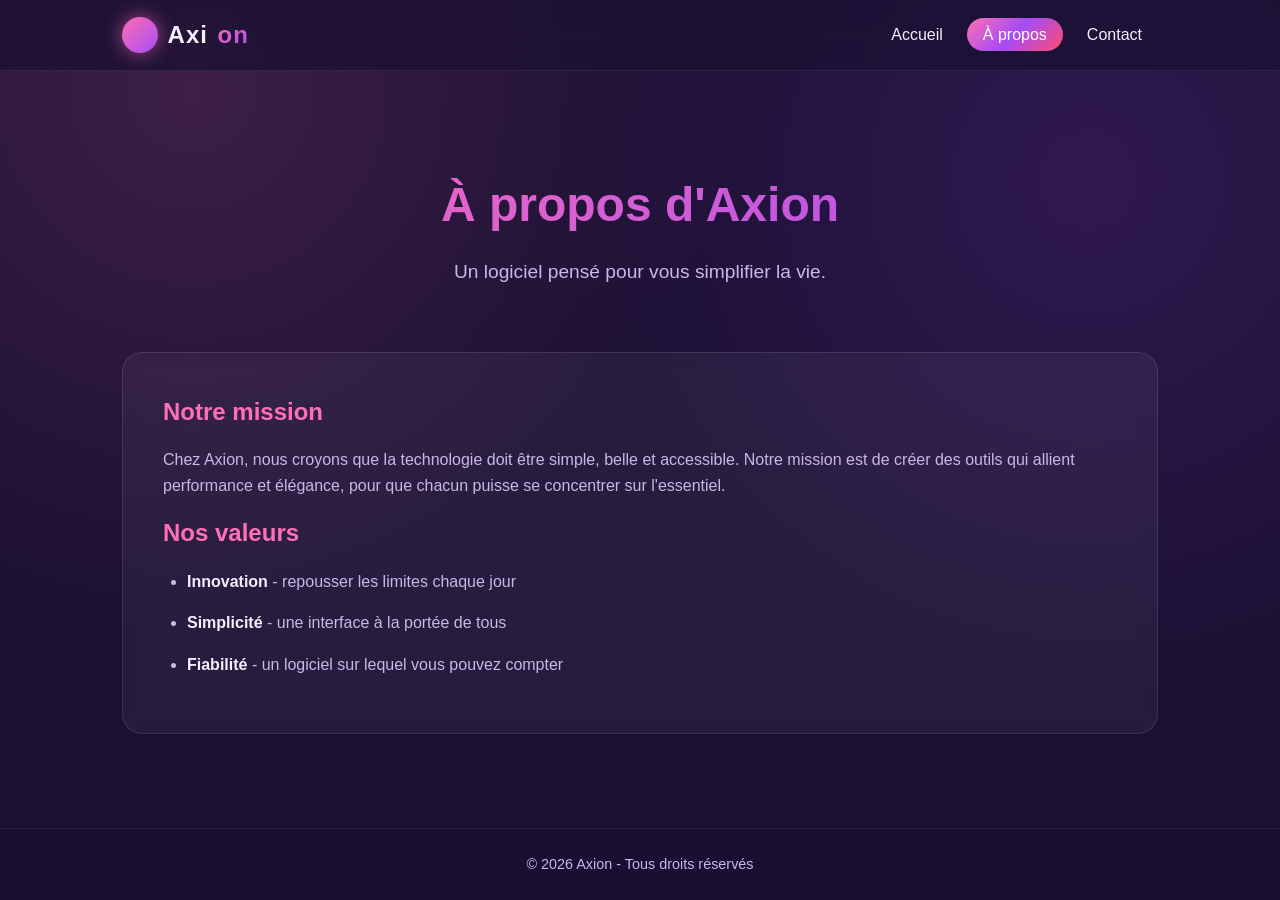
==== a-propos.html @ 73781f24 "Site Axion initial" ====
<!DOCTYPE html>
<html lang="fr">
<head>
  <meta charset="UTF-8">
  <meta name="viewport" content="width=device-width, initial-scale=1.0">
  <meta name="description" content="À propos d'Axion">
  <title>Axion - À propos</title>
  <link rel="stylesheet" href="style.css">
</head>
<body>

  <header class="banner">
    <nav>
      <div class="logo">
        <span class="logo-circle"></span>
        <span>Axi</span><span class="gradient-text">on</span>
      </div>
      <ul>
        <li><a href="index.html">Accueil</a></li>
        <li><a href="a-propos.html" class="active">À propos</a></li>
        <li><a href="contact.html">Contact</a></li>
      </ul>
    </nav>
  </header>

  <main>
    <section class="page-hero">
      <h1 class="gradient-text reveal">À propos d'Axion</h1>
      <p class="reveal">Un logiciel pensé pour vous simplifier la vie.</p>
    </section>

    <section class="content reveal">
      <h2>Notre mission</h2>
      <p>Chez Axion, nous croyons que la technologie doit être simple, belle et accessible. Notre mission est de créer des outils qui allient performance et élégance, pour que chacun puisse se concentrer sur l'essentiel.</p>

      <h2>Nos valeurs</h2>
      <ul>
        <li><strong>Innovation</strong> - repousser les limites chaque jour</li>
        <li><strong>Simplicité</strong> - une interface à la portée de tous</li>
        <li><strong>Fiabilité</strong> - un logiciel sur lequel vous pouvez compter</li>
      </ul>
    </section>
  </main>

  <footer>
    <p>&copy; 2026 Axion - Tous droits réservés</p>
  </footer>

  <script src="script.js"></script>
</body>
</html>
---- style.css ----
:root {
  --pink: #ff6fb5;
  --violet: #a64bf4;
  --red: #ff4d6d;
  --dark: #1b1033;
  --dark-2: #241344;
  --text: #f5f0ff;
  --muted: #c9b8e8;
}

* {
  margin: 0;
  padding: 0;
  box-sizing: border-box;
}

html {
  scroll-behavior: smooth;
}

body {
  font-family: Arial, Helvetica, sans-serif;
  line-height: 1.6;
  color: var(--text);
  background: var(--dark);
  background-image:
    radial-gradient(circle at 15% 10%, rgba(255, 111, 181, 0.15), transparent 40%),
    radial-gradient(circle at 85% 20%, rgba(166, 75, 244, 0.15), transparent 40%);
  min-height: 100vh;
  display: flex;
  flex-direction: column;
  overflow-x: hidden;
}

.banner {
  position: sticky;
  top: 0;
  z-index: 100;
  background: rgba(27, 16, 51, 0.75);
  backdrop-filter: blur(14px);
  -webkit-backdrop-filter: blur(14px);
  border-bottom: 1px solid rgba(255, 255, 255, 0.08);
}

nav {
  max-width: 1100px;
  width: 100%;
  margin: 0 auto;
  padding: 1rem 2rem;
  display: flex;
  justify-content: space-between;
  align-items: center;
}

.logo {
  font-size: 1.5rem;
  font-weight: 800;
  letter-spacing: 1px;
  display: flex;
  align-items: center;
  gap: 0.6rem;
}

.logo-circle {
  width: 36px;
  height: 36px;
  border-radius: 50%;
  background: linear-gradient(135deg, var(--pink), var(--violet), var(--red));
  background-size: 200% 200%;
  animation: gradient-shift 5s ease infinite, glow 3s ease-in-out infinite;
  box-shadow: 0 0 18px rgba(255, 111, 181, 0.6);
  display: inline-block;
}

.logo span:not(.logo-circle):not(.gradient-text) {
  color: var(--text);
}

nav ul {
  list-style: none;
  display: flex;
  gap: 0.5rem;
}

nav a {
  color: var(--text);
  text-decoration: none;
  padding: 0.5rem 1rem;
  border-radius: 999px;
  transition: all 0.3s ease;
}

nav a:hover {
  background: linear-gradient(135deg, var(--pink), var(--violet), var(--red));
  color: #fff;
  box-shadow: 0 4px 20px rgba(255, 111, 181, 0.4);
  transform: translateY(-2px);
}

nav a.active {
  background: linear-gradient(135deg, var(--pink), var(--violet), var(--red));
  color: #fff;
}

main {
  flex: 1;
  max-width: 1100px;
  width: 100%;
  margin: 0 auto;
  padding: 2rem;
}

.hero {
  position: relative;
  text-align: center;
  padding: 6rem 1rem;
}

.gradient-text {
  background: linear-gradient(135deg, var(--pink), var(--violet), var(--red));
  background-size: 200% 200%;
  -webkit-background-clip: text;
  background-clip: text;
  -webkit-text-fill-color: transparent;
  color: transparent;
  animation: gradient-shift 6s ease infinite;
}

.hero h1 {
  font-size: 5rem;
  font-weight: 900;
  letter-spacing: 2px;
  margin-bottom: 1rem;
}

.hero p {
  font-size: 1.3rem;
  max-width: 600px;
  margin: 0 auto 2.5rem;
  color: var(--muted);
}

.hero-buttons {
  display: flex;
  gap: 1rem;
  justify-content: center;
  flex-wrap: wrap;
}

.btn {
  display: inline-block;
  padding: 0.9rem 2.2rem;
  border-radius: 999px;
  font-size: 1rem;
  font-weight: 600;
  text-decoration: none;
  border: none;
  cursor: pointer;
  transition: all 0.3s ease;
}

.btn.primary {
  background: linear-gradient(135deg, var(--pink), var(--violet), var(--red));
  background-size: 200% 200%;
  color: #fff;
  box-shadow: 0 8px 25px rgba(255, 111, 181, 0.35);
  animation: gradient-shift 6s ease infinite;
}

.btn.primary:hover {
  transform: translateY(-4px) scale(1.03);
  box-shadow: 0 14px 35px rgba(255, 111, 181, 0.55);
}

.btn.ghost {
  background: transparent;
  color: var(--text);
  border: 2px solid rgba(255, 255, 255, 0.3);
  backdrop-filter: blur(4px);
}

.btn.ghost:hover {
  border-color: var(--violet);
  box-shadow: 0 8px 25px rgba(166, 75, 244, 0.3);
  transform: translateY(-4px);
}

.orb {
  position: absolute;
  border-radius: 50%;
  filter: blur(60px);
  opacity: 0.55;
  pointer-events: none;
  animation: float 8s ease-in-out infinite;
}

.orb-1 {
  width: 260px;
  height: 260px;
  background: var(--pink);
  top: 10%;
  left: 8%;
}

.orb-2 {
  width: 220px;
  height: 220px;
  background: var(--violet);
  bottom: 5%;
  right: 10%;
  animation-delay: 2s;
}

.orb-3 {
  width: 160px;
  height: 160px;
  background: var(--red);
  top: 40%;
  right: 25%;
  animation-delay: 4s;
}

.features {
  padding: 3rem 0;
}

.section-title {
  text-align: center;
  font-size: 2rem;
  margin-bottom: 2.5rem;
}

.grid {
  display: grid;
  grid-template-columns: repeat(3, 1fr);
  gap: 1.5rem;
}

.card {
  background: rgba(255, 255, 255, 0.05);
  border: 1px solid rgba(255, 255, 255, 0.1);
  border-radius: 20px;
  padding: 2rem;
  backdrop-filter: blur(8px);
  transition: all 0.4s cubic-bezier(0.25, 0.46, 0.45, 0.94);
}

.card:hover {
  transform: translateY(-10px);
  border-color: rgba(255, 111, 181, 0.5);
  box-shadow: 0 20px 50px rgba(166, 75, 244, 0.3);
  background: rgba(255, 255, 255, 0.09);
}

.icon {
  font-size: 2.2rem;
  display: inline-block;
  margin-bottom: 1rem;
  transition: transform 0.4s ease;
}

.card:hover .icon {
  transform: scale(1.2) rotate(-8deg);
}

.card h3 {
  margin-bottom: 0.6rem;
  font-size: 1.2rem;
}

.card p {
  color: var(--muted);
  font-size: 0.95rem;
}

.stats {
  display: grid;
  grid-template-columns: repeat(3, 1fr);
  gap: 1.5rem;
  padding: 3rem 0;
}

.stat {
  text-align: center;
  padding: 2rem;
  border-radius: 20px;
  background: rgba(255, 255, 255, 0.04);
  border: 1px solid rgba(255, 255, 255, 0.08);
  transition: transform 0.4s ease;
}

.stat:hover {
  transform: scale(1.05);
}

.stat .number {
  font-size: 2.6rem;
  font-weight: 900;
  display: block;
}

.stat .label {
  color: var(--muted);
}

.page-hero {
  text-align: center;
  padding: 4rem 1rem;
}

.page-hero h1 {
  font-size: 3rem;
  font-weight: 900;
  margin-bottom: 0.8rem;
}

.page-hero p {
  color: var(--muted);
  font-size: 1.2rem;
}

.content {
  background: rgba(255, 255, 255, 0.05);
  border: 1px solid rgba(255, 255, 255, 0.1);
  border-radius: 20px;
  padding: 2.5rem;
  backdrop-filter: blur(8px);
  margin-bottom: 3rem;
}

.content h2 {
  color: var(--pink);
  margin-bottom: 1rem;
  font-size: 1.5rem;
}

.content p,
.content li {
  color: var(--muted);
  margin-bottom: 1rem;
}

.content ul {
  padding-left: 1.5rem;
}

.content strong {
  color: var(--text);
}

form {
  display: flex;
  flex-direction: column;
  gap: 0.6rem;
}

form label {
  font-weight: 600;
  color: var(--text);
}

form input,
form textarea {
  padding: 0.8rem 1rem;
  border: 1px solid rgba(255, 255, 255, 0.15);
  border-radius: 12px;
  font-size: 1rem;
  font-family: inherit;
  color: var(--text);
  background: rgba(255, 255, 255, 0.06);
  transition: all 0.3s ease;
}

form input:focus,
form textarea:focus {
  outline: none;
  border-color: var(--violet);
  box-shadow: 0 0 0 4px rgba(166, 75, 244, 0.2);
  background: rgba(255, 255, 255, 0.1);
}

form input::placeholder,
form textarea::placeholder {
  color: rgba(233, 220, 255, 0.4);
}

form .btn {
  align-self: flex-start;
  margin-top: 0.5rem;
}

.form-status {
  margin-top: 0.5rem;
  font-weight: 600;
}

footer {
  background: rgba(27, 16, 51, 0.8);
  border-top: 1px solid rgba(255, 255, 255, 0.08);
  text-align: center;
  padding: 1.5rem;
  color: var(--muted);
  font-size: 0.9rem;
}

.reveal {
  opacity: 0;
  transform: translateY(40px);
  transition: opacity 0.8s ease, transform 0.8s ease;
}

.reveal.visible {
  opacity: 1;
  transform: translateY(0);
}

@keyframes gradient-shift {
  0%, 100% { background-position: 0% 50%; }
  50% { background-position: 100% 50%; }
}

@keyframes float {
  0%, 100% { transform: translateY(0); }
  50% { transform: translateY(-20px); }
}

@keyframes glow {
  0%, 100% { box-shadow: 0 0 14px rgba(255, 111, 181, 0.5); }
  50% { box-shadow: 0 0 28px rgba(255, 77, 109, 0.9); }
}

@media (max-width: 700px) {
  nav {
    flex-direction: column;
    gap: 0.6rem;
    padding: 1rem;
  }

  nav ul {
    flex-wrap: wrap;
    justify-content: center;
  }

  .hero h1 {
    font-size: 3.2rem;
  }

  .grid,
  .stats {
    grid-template-columns: 1fr;
  }
}

@media (prefers-reduced-motion: reduce) {
  *,
  *::before,
  *::after {
    animation-duration: 0.01ms !important;
    transition-duration: 0.01ms !important;
  }
}
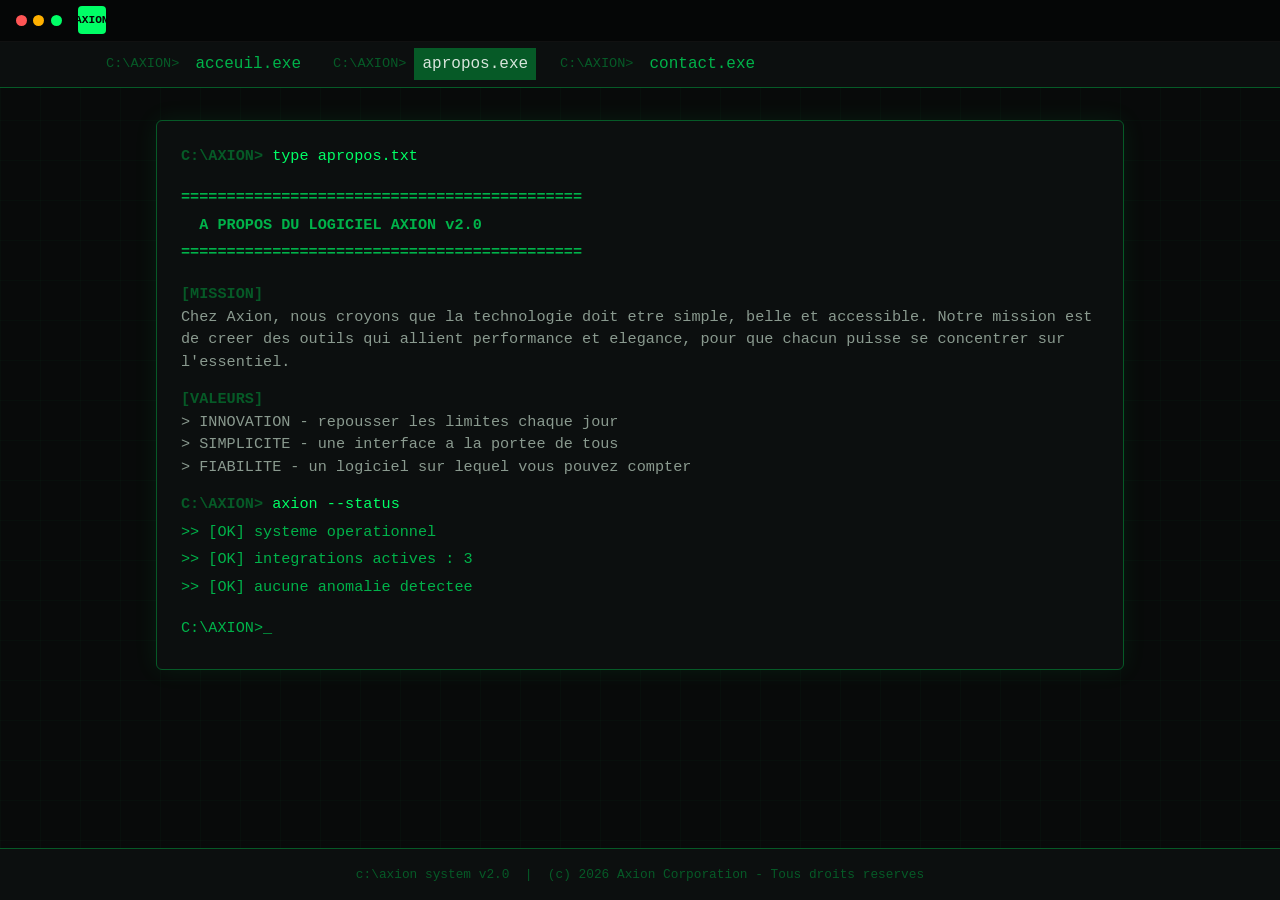
==== commit 1c7db7e9: "Redesign style CMD / terminal" ====
--- a/a-propos.html
+++ b/a-propos.html
@@ -4,46 +4,72 @@
   <meta charset="UTF-8">
   <meta name="viewport" content="width=device-width, initial-scale=1.0">
   <meta name="description" content="À propos d'Axion">
-  <title>Axion - À propos</title>
+  <title>axion - apropos</title>
   <link rel="stylesheet" href="style.css">
 </head>
 <body>
 
   <header class="banner">
+    <div class="terminal-bar">
+      <div class="win-controls">
+        <span class="dot red"></span>
+        <span class="dot yellow"></span>
+        <span class="dot green"></span>
+      </div>
+      <div class="win-title">
+        <span class="logo">
+          <img class="logo-img" src="logo.png" alt="Axion logo" onerror="this.style.display='none'">
+          <span class="logo-fallback">AXION</span>
+        </span>
+      </div>
+    </div>
     <nav>
-      <div class="logo">
-        <span class="logo-circle"></span>
-        <span>Axi</span><span class="gradient-text">on</span>
-      </div>
       <ul>
-        <li><a href="index.html">Accueil</a></li>
-        <li><a href="a-propos.html" class="active">À propos</a></li>
-        <li><a href="contact.html">Contact</a></li>
+        <li><span class="prompt">C:\AXION&gt;</span><a href="index.html">acceuil.exe</a></li>
+        <li><span class="prompt">C:\AXION&gt;</span><a href="a-propos.html" class="active">apropos.exe</a></li>
+        <li><span class="prompt">C:\AXION&gt;</span><a href="contact.html">contact.exe</a></li>
       </ul>
     </nav>
   </header>
 
   <main>
-    <section class="page-hero">
-      <h1 class="gradient-text reveal">À propos d'Axion</h1>
-      <p class="reveal">Un logiciel pensé pour vous simplifier la vie.</p>
-    </section>
+    <section class="terminal">
+      <div class="term-window">
+        <div class="term-body">
 
-    <section class="content reveal">
-      <h2>Notre mission</h2>
-      <p>Chez Axion, nous croyons que la technologie doit être simple, belle et accessible. Notre mission est de créer des outils qui allient performance et élégance, pour que chacun puisse se concentrer sur l'essentiel.</p>
+          <p class="line"><span class="prompt2">C:\AXION&gt;</span> type apropos.txt</p>
+          <p class="line empty">&nbsp;</p>
+          <p class="line boldline">============================================</p>
+          <p class="line boldline">  A PROPOS DU LOGICIEL AXION v2.0</p>
+          <p class="line boldline">============================================</p>
+          <p class="line empty">&nbsp;</p>
 
-      <h2>Nos valeurs</h2>
-      <ul>
-        <li><strong>Innovation</strong> - repousser les limites chaque jour</li>
-        <li><strong>Simplicité</strong> - une interface à la portée de tous</li>
-        <li><strong>Fiabilité</strong> - un logiciel sur lequel vous pouvez compter</li>
-      </ul>
+          <div class="article">
+            <p><span class="prompt2">[MISSION]</span></p>
+            <p class="dim">Chez Axion, nous croyons que la technologie doit etre simple, belle et accessible. Notre mission est de creer des outils qui allient performance et elegance, pour que chacun puisse se concentrer sur l'essentiel.</p>
+
+            <p class="line empty">&nbsp;</p>
+            <p><span class="prompt2">[VALEURS]</span></p>
+            <p class="dim">&gt; INNOVATION   - repousser les limites chaque jour</p>
+            <p class="dim">&gt; SIMPLICITE   - une interface a la portee de tous</p>
+            <p class="dim">&gt; FIABILITE    - un logiciel sur lequel vous pouvez compter</p>
+          </div>
+
+          <p class="line empty">&nbsp;</p>
+          <p class="line"><span class="prompt2">C:\AXION&gt;</span> axion --status</p>
+          <p class="line ok">&gt;&gt; [OK] systeme operationnel</p>
+          <p class="line ok">&gt;&gt; [OK] integrations actives : 3</p>
+          <p class="line ok">&gt;&gt; [OK] aucune anomalie detectee</p>
+          <p class="line empty">&nbsp;</p>
+          <p class="line blink">C:\AXION&gt;_</p>
+
+        </div>
+      </div>
     </section>
   </main>
 
   <footer>
-    <p>&copy; 2026 Axion - Tous droits réservés</p>
+    <p>c:\axion system v2.0 &nbsp;|&nbsp; (c) 2026 Axion Corporation - Tous droits reserves</p>
   </footer>
 
   <script src="script.js"></script>
--- a/style.css
+++ b/style.css
@@ -1,11 +1,12 @@
 :root {
-  --pink: #ff6fb5;
-  --violet: #a64bf4;
-  --red: #ff4d6d;
-  --dark: #1b1033;
-  --dark-2: #241344;
-  --text: #f5f0ff;
-  --muted: #c9b8e8;
+  --bg: #080a0a;
+  --panel: #0c0f0f;
+  --green: #00ff66;
+  --green-dim: #00b34a;
+  --green-dark: #065a27;
+  --gray: #8a9a8f;
+  --red: #ff5555;
+  --white: #d8e5dc;
 }
 
 * {
@@ -19,435 +20,333 @@
 }
 
 body {
-  font-family: Arial, Helvetica, sans-serif;
-  line-height: 1.6;
-  color: var(--text);
-  background: var(--dark);
+  font-family: Consolas, "Courier New", monospace;
+  line-height: 1.5;
+  color: var(--green);
+  background: var(--bg);
   background-image:
-    radial-gradient(circle at 15% 10%, rgba(255, 111, 181, 0.15), transparent 40%),
-    radial-gradient(circle at 85% 20%, rgba(166, 75, 244, 0.15), transparent 40%);
+    linear-gradient(rgba(0, 255, 102, 0.02) 1px, transparent 1px),
+    linear-gradient(90deg, rgba(0, 255, 102, 0.02) 1px, transparent 1px);
+  background-size: 40px 40px;
   min-height: 100vh;
   display: flex;
   flex-direction: column;
-  overflow-x: hidden;
 }
 
 .banner {
   position: sticky;
   top: 0;
   z-index: 100;
-  background: rgba(27, 16, 51, 0.75);
-  backdrop-filter: blur(14px);
-  -webkit-backdrop-filter: blur(14px);
-  border-bottom: 1px solid rgba(255, 255, 255, 0.08);
+  background: var(--panel);
+  border-bottom: 1px solid var(--green-dark);
+}
+
+.terminal-bar {
+  display: flex;
+  align-items: center;
+  gap: 1rem;
+  padding: 0.4rem 1rem;
+  background: #050606;
+  border-bottom: 1px solid #111;
+}
+
+.win-controls {
+  display: flex;
+  gap: 0.4rem;
+}
+
+.dot {
+  width: 11px;
+  height: 11px;
+  border-radius: 50%;
+}
+
+.dot.red { background: var(--red); }
+.dot.yellow { background: #ffb000; }
+.dot.green { background: var(--green); }
+
+.win-title {
+  color: var(--gray);
+  font-size: 0.8rem;
+}
+
+.logo {
+  display: inline-flex;
+  align-items: center;
+  gap: 0.5rem;
+  color: var(--green);
+  font-weight: bold;
+  letter-spacing: 2px;
+}
+
+.logo-img {
+  height: 28px;
+  width: 28px;
+  object-fit: cover;
+  border-radius: 4px;
+}
+
+.logo-fallback {
+  width: 28px;
+  height: 28px;
+  border-radius: 4px;
+  background: var(--green);
+  color: #050606;
+  font-size: 0.7rem;
+  display: flex;
+  align-items: center;
+  justify-content: center;
+  font-weight: bold;
+  letter-spacing: 0;
 }
 
 nav {
   max-width: 1100px;
   width: 100%;
   margin: 0 auto;
-  padding: 1rem 2rem;
-  display: flex;
-  justify-content: space-between;
-  align-items: center;
-}
-
-.logo {
-  font-size: 1.5rem;
-  font-weight: 800;
-  letter-spacing: 1px;
-  display: flex;
-  align-items: center;
-  gap: 0.6rem;
-}
-
-.logo-circle {
-  width: 36px;
-  height: 36px;
-  border-radius: 50%;
-  background: linear-gradient(135deg, var(--pink), var(--violet), var(--red));
-  background-size: 200% 200%;
-  animation: gradient-shift 5s ease infinite, glow 3s ease-in-out infinite;
-  box-shadow: 0 0 18px rgba(255, 111, 181, 0.6);
-  display: inline-block;
-}
-
-.logo span:not(.logo-circle):not(.gradient-text) {
-  color: var(--text);
+  padding: 0.4rem 1rem;
 }
 
 nav ul {
   list-style: none;
   display: flex;
+  flex-wrap: wrap;
+  gap: 0.5rem 1.5rem;
+}
+
+nav li {
+  display: flex;
+  align-items: center;
   gap: 0.5rem;
 }
 
+.prompt {
+  color: var(--green-dark);
+  font-size: 0.85rem;
+}
+
 nav a {
-  color: var(--text);
+  color: var(--green-dim);
   text-decoration: none;
-  padding: 0.5rem 1rem;
-  border-radius: 999px;
-  transition: all 0.3s ease;
+  padding: 0.25rem 0.5rem;
+  position: relative;
+  transition: color 0.2s ease;
 }
 
 nav a:hover {
-  background: linear-gradient(135deg, var(--pink), var(--violet), var(--red));
-  color: #fff;
-  box-shadow: 0 4px 20px rgba(255, 111, 181, 0.4);
-  transform: translateY(-2px);
+  color: var(--white);
+  background: var(--green-dark);
+  box-shadow: 0 0 12px rgba(0, 255, 102, 0.2);
 }
 
 nav a.active {
-  background: linear-gradient(135deg, var(--pink), var(--violet), var(--red));
-  color: #fff;
+  color: var(--white);
+  background: var(--green-dark);
 }
 
 main {
   flex: 1;
-  max-width: 1100px;
+  max-width: 1000px;
   width: 100%;
   margin: 0 auto;
-  padding: 2rem;
-}
-
-.hero {
-  position: relative;
+  padding: 2rem 1rem;
+}
+
+.term-window {
+  border: 1px solid var(--green-dark);
+  border-radius: 6px;
+  background: var(--panel);
+  box-shadow: 0 0 25px rgba(0, 255, 102, 0.08);
+}
+
+.term-body {
+  padding: 1.5rem;
+  overflow-x: auto;
+}
+
+.line {
+  font-size: 0.95rem;
+  margin-bottom: 0.3rem;
+  white-space: pre-wrap;
+  word-break: break-word;
+}
+
+.line.empty { height: 0.6em; }
+
+.prompt2 {
+  color: var(--green-dark);
+  font-weight: bold;
+}
+
+.dim {
+  color: var(--gray);
+}
+
+.ok {
+  color: var(--green-dim);
+}
+
+.boldline {
+  color: var(--green-dim);
+  font-weight: bold;
+}
+
+.title {
   text-align: center;
-  padding: 6rem 1rem;
-}
-
-.gradient-text {
-  background: linear-gradient(135deg, var(--pink), var(--violet), var(--red));
-  background-size: 200% 200%;
-  -webkit-background-clip: text;
-  background-clip: text;
-  -webkit-text-fill-color: transparent;
-  color: transparent;
-  animation: gradient-shift 6s ease infinite;
-}
-
-.hero h1 {
-  font-size: 5rem;
-  font-weight: 900;
-  letter-spacing: 2px;
-  margin-bottom: 1rem;
-}
-
-.hero p {
-  font-size: 1.3rem;
-  max-width: 600px;
-  margin: 0 auto 2.5rem;
-  color: var(--muted);
-}
-
-.hero-buttons {
-  display: flex;
+  margin-bottom: 0.5rem;
+}
+
+.ascii-art {
+  display: none;
+}
+
+.ascii-art:nth-child(1) {
+  display: block;
+  font-size: 0.9rem;
+  color: var(--green);
+}
+
+.typed {
+  color: var(--white);
+}
+
+.cursor {
+  color: var(--green);
+  animation: blink 1s step-end infinite;
+  font-size: 0.9rem;
+}
+
+.blink {
+  animation: blink 1s step-end infinite;
+  color: var(--green-dim);
+}
+
+@keyframes blink {
+  0%, 100% { opacity: 1; }
+  50% { opacity: 0; }
+}
+
+.cards {
+  display: grid;
+  grid-template-columns: repeat(3, 1fr);
   gap: 1rem;
-  justify-content: center;
-  flex-wrap: wrap;
-}
-
-.btn {
-  display: inline-block;
-  padding: 0.9rem 2.2rem;
-  border-radius: 999px;
-  font-size: 1rem;
-  font-weight: 600;
-  text-decoration: none;
-  border: none;
+  margin: 1.5rem 0;
+}
+
+.card {
+  border: 1px solid var(--green-dark);
+  border-left: 3px solid var(--green);
+  border-radius: 4px;
+  padding: 1rem;
+  background: rgba(0, 255, 102, 0.03);
+  transition: all 0.3s ease;
+}
+
+.card:hover {
+  background: rgba(0, 255, 102, 0.08);
+  transform: translateY(-4px);
+  box-shadow: 0 0 15px rgba(0, 255, 102, 0.15);
+}
+
+.card p {
+  font-size: 0.85rem;
+  margin-bottom: 0.4rem;
+}
+
+.card .dim {
+  font-size: 0.8rem;
+}
+
+.card .ok {
+  font-size: 0.8rem;
+}
+
+.article {
+  font-size: 0.95rem;
+}
+
+.term-form {
+  font-size: 0.95rem;
+}
+
+.term-form input,
+.term-form textarea {
+  background: rgba(0, 255, 102, 0.05);
+  border: 1px solid var(--green-dark);
+  border-radius: 4px;
+  color: var(--white);
+  font-family: Consolas, "Courier New", monospace;
+  font-size: 0.9rem;
+  padding: 0.5rem;
+  width: 70%;
+  transition: all 0.3s ease;
+}
+
+.term-form textarea {
+  width: 100%;
+  resize: vertical;
+}
+
+.term-form input:focus,
+.term-form textarea:focus {
+  outline: none;
+  border-color: var(--green);
+  box-shadow: 0 0 10px rgba(0, 255, 102, 0.25);
+}
+
+.term-form input::placeholder,
+.term-form textarea::placeholder {
+  color: rgba(138, 154, 143, 0.6);
+}
+
+.btn-term {
+  background: var(--green-dark);
+  border: 1px solid var(--green);
+  border-radius: 4px;
+  color: var(--green);
+  font-family: Consolas, "Courier New", monospace;
+  font-size: 0.85rem;
+  font-weight: bold;
+  padding: 0.5rem 1.2rem;
   cursor: pointer;
   transition: all 0.3s ease;
 }
 
-.btn.primary {
-  background: linear-gradient(135deg, var(--pink), var(--violet), var(--red));
-  background-size: 200% 200%;
-  color: #fff;
-  box-shadow: 0 8px 25px rgba(255, 111, 181, 0.35);
-  animation: gradient-shift 6s ease infinite;
-}
-
-.btn.primary:hover {
-  transform: translateY(-4px) scale(1.03);
-  box-shadow: 0 14px 35px rgba(255, 111, 181, 0.55);
-}
-
-.btn.ghost {
-  background: transparent;
-  color: var(--text);
-  border: 2px solid rgba(255, 255, 255, 0.3);
-  backdrop-filter: blur(4px);
-}
-
-.btn.ghost:hover {
-  border-color: var(--violet);
-  box-shadow: 0 8px 25px rgba(166, 75, 244, 0.3);
-  transform: translateY(-4px);
-}
-
-.orb {
-  position: absolute;
-  border-radius: 50%;
-  filter: blur(60px);
-  opacity: 0.55;
-  pointer-events: none;
-  animation: float 8s ease-in-out infinite;
-}
-
-.orb-1 {
-  width: 260px;
-  height: 260px;
-  background: var(--pink);
-  top: 10%;
-  left: 8%;
-}
-
-.orb-2 {
-  width: 220px;
-  height: 220px;
-  background: var(--violet);
-  bottom: 5%;
-  right: 10%;
-  animation-delay: 2s;
-}
-
-.orb-3 {
-  width: 160px;
-  height: 160px;
-  background: var(--red);
-  top: 40%;
-  right: 25%;
-  animation-delay: 4s;
-}
-
-.features {
-  padding: 3rem 0;
-}
-
-.section-title {
-  text-align: center;
-  font-size: 2rem;
-  margin-bottom: 2.5rem;
-}
-
-.grid {
-  display: grid;
-  grid-template-columns: repeat(3, 1fr);
-  gap: 1.5rem;
-}
-
-.card {
-  background: rgba(255, 255, 255, 0.05);
-  border: 1px solid rgba(255, 255, 255, 0.1);
-  border-radius: 20px;
-  padding: 2rem;
-  backdrop-filter: blur(8px);
-  transition: all 0.4s cubic-bezier(0.25, 0.46, 0.45, 0.94);
-}
-
-.card:hover {
-  transform: translateY(-10px);
-  border-color: rgba(255, 111, 181, 0.5);
-  box-shadow: 0 20px 50px rgba(166, 75, 244, 0.3);
-  background: rgba(255, 255, 255, 0.09);
-}
-
-.icon {
-  font-size: 2.2rem;
-  display: inline-block;
-  margin-bottom: 1rem;
-  transition: transform 0.4s ease;
-}
-
-.card:hover .icon {
-  transform: scale(1.2) rotate(-8deg);
-}
-
-.card h3 {
-  margin-bottom: 0.6rem;
-  font-size: 1.2rem;
-}
-
-.card p {
-  color: var(--muted);
-  font-size: 0.95rem;
-}
-
-.stats {
-  display: grid;
-  grid-template-columns: repeat(3, 1fr);
-  gap: 1.5rem;
-  padding: 3rem 0;
-}
-
-.stat {
-  text-align: center;
-  padding: 2rem;
-  border-radius: 20px;
-  background: rgba(255, 255, 255, 0.04);
-  border: 1px solid rgba(255, 255, 255, 0.08);
-  transition: transform 0.4s ease;
-}
-
-.stat:hover {
-  transform: scale(1.05);
-}
-
-.stat .number {
-  font-size: 2.6rem;
-  font-weight: 900;
-  display: block;
-}
-
-.stat .label {
-  color: var(--muted);
-}
-
-.page-hero {
-  text-align: center;
-  padding: 4rem 1rem;
-}
-
-.page-hero h1 {
-  font-size: 3rem;
-  font-weight: 900;
-  margin-bottom: 0.8rem;
-}
-
-.page-hero p {
-  color: var(--muted);
-  font-size: 1.2rem;
-}
-
-.content {
-  background: rgba(255, 255, 255, 0.05);
-  border: 1px solid rgba(255, 255, 255, 0.1);
-  border-radius: 20px;
-  padding: 2.5rem;
-  backdrop-filter: blur(8px);
-  margin-bottom: 3rem;
-}
-
-.content h2 {
-  color: var(--pink);
-  margin-bottom: 1rem;
-  font-size: 1.5rem;
-}
-
-.content p,
-.content li {
-  color: var(--muted);
-  margin-bottom: 1rem;
-}
-
-.content ul {
-  padding-left: 1.5rem;
-}
-
-.content strong {
-  color: var(--text);
-}
-
-form {
-  display: flex;
-  flex-direction: column;
-  gap: 0.6rem;
-}
-
-form label {
-  font-weight: 600;
-  color: var(--text);
-}
-
-form input,
-form textarea {
-  padding: 0.8rem 1rem;
-  border: 1px solid rgba(255, 255, 255, 0.15);
-  border-radius: 12px;
-  font-size: 1rem;
-  font-family: inherit;
-  color: var(--text);
-  background: rgba(255, 255, 255, 0.06);
-  transition: all 0.3s ease;
-}
-
-form input:focus,
-form textarea:focus {
-  outline: none;
-  border-color: var(--violet);
-  box-shadow: 0 0 0 4px rgba(166, 75, 244, 0.2);
-  background: rgba(255, 255, 255, 0.1);
-}
-
-form input::placeholder,
-form textarea::placeholder {
-  color: rgba(233, 220, 255, 0.4);
-}
-
-form .btn {
-  align-self: flex-start;
-  margin-top: 0.5rem;
+.btn-term:hover {
+  background: var(--green);
+  color: #050606;
+  box-shadow: 0 0 15px rgba(0, 255, 102, 0.4);
+}
+
+.out-line {
+  opacity: 0;
+  transition: opacity 0.5s ease;
 }
 
 .form-status {
   margin-top: 0.5rem;
-  font-weight: 600;
 }
 
 footer {
-  background: rgba(27, 16, 51, 0.8);
-  border-top: 1px solid rgba(255, 255, 255, 0.08);
+  border-top: 1px solid var(--green-dark);
+  background: var(--panel);
   text-align: center;
-  padding: 1.5rem;
-  color: var(--muted);
-  font-size: 0.9rem;
-}
-
-.reveal {
-  opacity: 0;
-  transform: translateY(40px);
-  transition: opacity 0.8s ease, transform 0.8s ease;
-}
-
-.reveal.visible {
-  opacity: 1;
-  transform: translateY(0);
-}
-
-@keyframes gradient-shift {
-  0%, 100% { background-position: 0% 50%; }
-  50% { background-position: 100% 50%; }
-}
-
-@keyframes float {
-  0%, 100% { transform: translateY(0); }
-  50% { transform: translateY(-20px); }
-}
-
-@keyframes glow {
-  0%, 100% { box-shadow: 0 0 14px rgba(255, 111, 181, 0.5); }
-  50% { box-shadow: 0 0 28px rgba(255, 77, 109, 0.9); }
+  padding: 1rem;
+  color: var(--green-dark);
+  font-size: 0.8rem;
 }
 
 @media (max-width: 700px) {
-  nav {
-    flex-direction: column;
-    gap: 0.6rem;
-    padding: 1rem;
+  .cards {
+    grid-template-columns: 1fr;
   }
 
-  nav ul {
-    flex-wrap: wrap;
-    justify-content: center;
+  .term-form input {
+    width: 100%;
   }
 
-  .hero h1 {
-    font-size: 3.2rem;
-  }
-
-  .grid,
-  .stats {
-    grid-template-columns: 1fr;
+  .win-title {
+    display: none;
   }
 }
 
